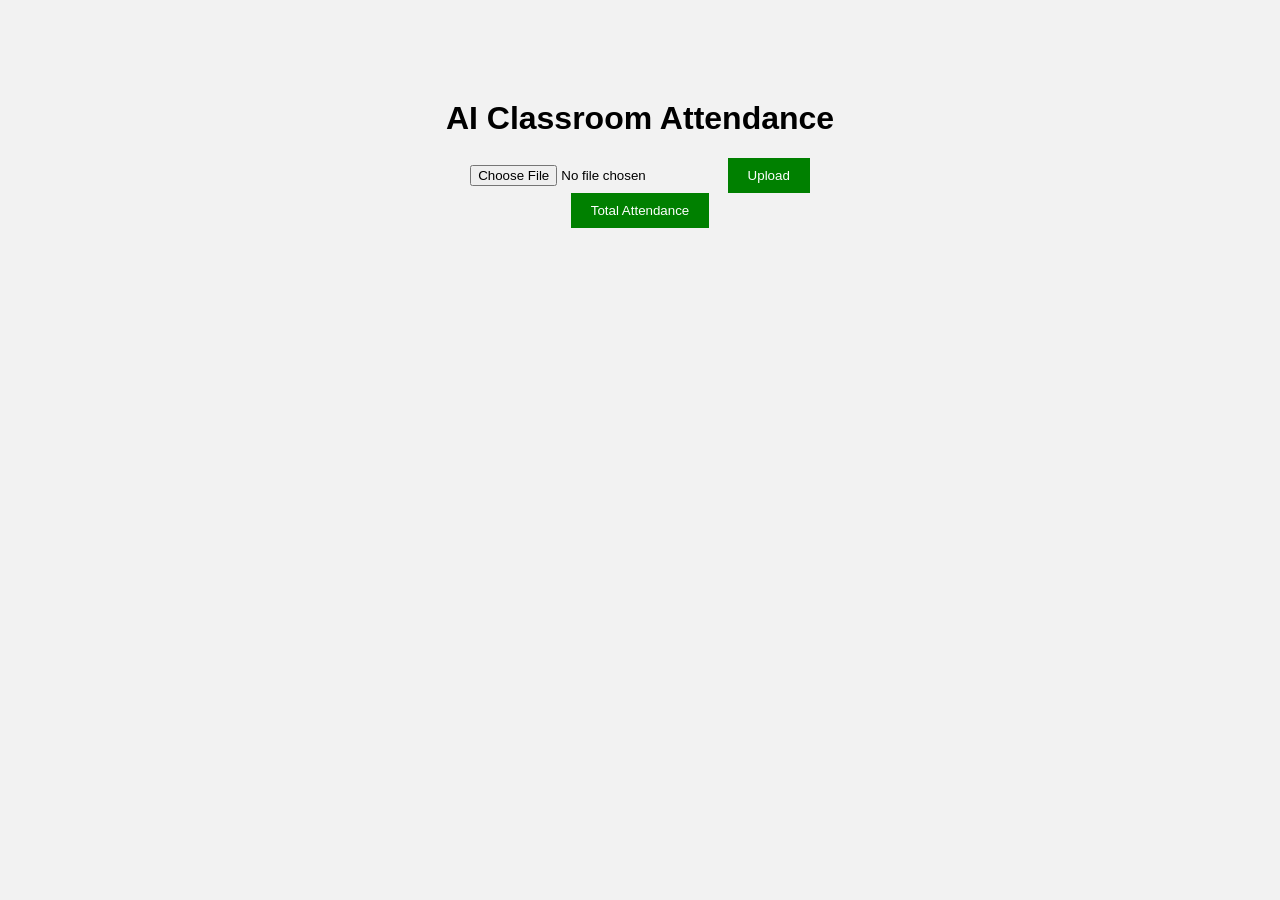
==== templates/index.html @ 0acdf6b6 "Initial commit" ====
<!DOCTYPE html>
<html>
<head>
    <title>AI Attendance</title>
    <link rel="stylesheet" href="/static/css/style.css">
</head>
<body>

<div class="container">
    <h1>AI Classroom Attendance</h1>

    <form action="/upload" method="POST" enctype="multipart/form-data">
        <input type="file" name="image" required>
        <button type="submit">Upload</button>
    </form>
<a href="/total_attendance">
    <button>Total Attendance</button>
</a>
</div>

</body>
</html>
---- static/css/style.css ----
body {
    font-family: Arial;
    background: #f2f2f2;
    text-align: center;
}

.container {
    margin-top: 100px;
}

button {
    padding: 10px 20px;
    background: green;
    color: white;
    border: none;
}
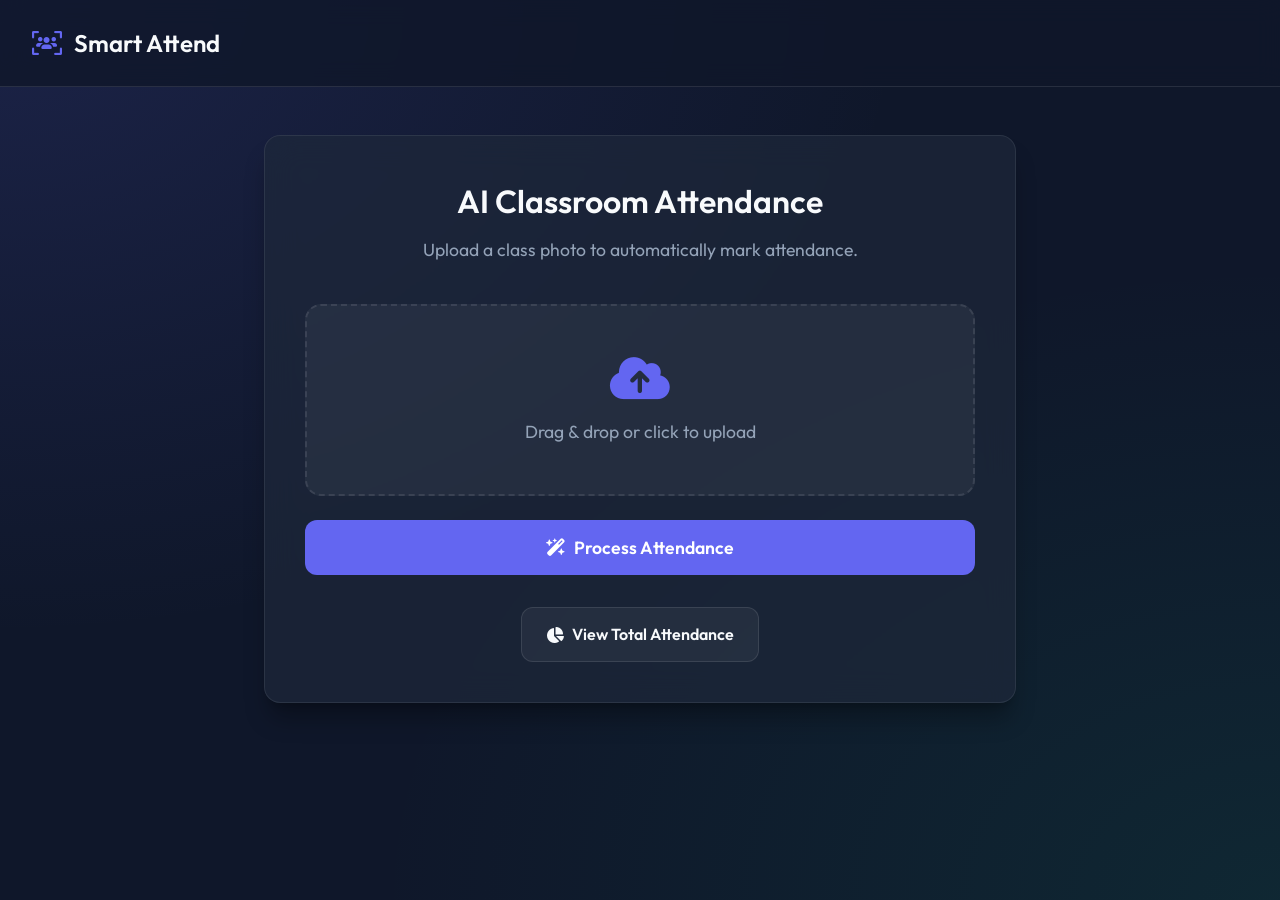
==== commit af8d509b: "Updated entire project" ====
--- a/templates/index.html
+++ b/templates/index.html
@@ -1,22 +1,64 @@
 <!DOCTYPE html>
-<html>
+<html lang="en">
 <head>
-    <title>AI Attendance</title>
+    <meta charset="UTF-8">
+    <meta name="viewport" content="width=device-width, initial-scale=1.0">
+    <title>AI Attendance System</title>
+    <link href="https://fonts.googleapis.com/css2?family=Outfit:wght@300;400;600&display=swap" rel="stylesheet">
+    <link rel="stylesheet" href="https://cdnjs.cloudflare.com/ajax/libs/font-awesome/6.4.0/css/all.min.css">
     <link rel="stylesheet" href="/static/css/style.css">
 </head>
 <body>
+    <div class="app-wrapper">
+        <header class="app-header">
+            <div class="logo">
+                <i class="fa-solid fa-users-viewfinder"></i>
+                <span>Smart Attend</span>
+            </div>
+        </header>
 
-<div class="container">
-    <h1>AI Classroom Attendance</h1>
+        <main class="container">
+            <div class="card glass-effect">
+                <div class="card-header">
+                    <h1>AI Classroom Attendance</h1>
+                    <p>Upload a class photo to automatically mark attendance.</p>
+                </div>
 
-    <form action="/upload" method="POST" enctype="multipart/form-data">
-        <input type="file" name="image" required>
-        <button type="submit">Upload</button>
-    </form>
-<a href="/total_attendance">
-    <button>Total Attendance</button>
-</a>
-</div>
+                <form action="/upload" method="POST" enctype="multipart/form-data" class="upload-form">
+                    <div class="file-drop-area">
+                        <i class="fa-solid fa-cloud-arrow-up drop-icon"></i>
+                        <span class="file-msg">Drag & drop or click to upload</span>
+                        <input class="file-input" type="file" name="image" accept="image/*" required>
+                    </div>
+                    
+                    <button type="submit" class="btn btn-primary">
+                        <i class="fa-solid fa-wand-magic-sparkles"></i> Process Attendance
+                    </button>
+                </form>
 
+                <div class="actions">
+                    <a href="/total_attendance" class="btn btn-secondary">
+                        <i class="fa-solid fa-chart-pie"></i> View Total Attendance
+                    </a>
+                </div>
+            </div>
+        </main>
+    </div>
+    
+    <script>
+        // Simple script to update file name on selection
+        const fileInput = document.querySelector('.file-input');
+        const fileMsg = document.querySelector('.file-msg');
+        
+        fileInput.addEventListener('change', (e) => {
+            if (e.target.files.length > 0) {
+                fileMsg.textContent = e.target.files[0].name;
+                fileMsg.classList.add('has-file');
+            } else {
+                fileMsg.textContent = 'Drag & drop or click to upload';
+                fileMsg.classList.remove('has-file');
+            }
+        });
+    </script>
 </body>
 </html>
--- a/static/css/style.css
+++ b/static/css/style.css
@@ -1,16 +1,444 @@
+:root {
+    --primary: #6366f1;
+    --primary-hover: #4f46e5;
+    --secondary: #1e293b;
+    --background: #0f172a;
+    --surface: #1e293b;
+    --surface-light: rgba(255, 255, 255, 0.05);
+    --text-main: #f8fafc;
+    --text-muted: #94a3b8;
+    --success: #10b981;
+    --success-bg: rgba(16, 185, 129, 0.1);
+    --border: rgba(255, 255, 255, 0.1);
+    --glass-bg: rgba(30, 41, 59, 0.7);
+    --glass-border: rgba(255, 255, 255, 0.08);
+}
+
+* {
+    margin: 0;
+    padding: 0;
+    box-sizing: border-box;
+}
+
 body {
-    font-family: Arial;
-    background: #f2f2f2;
+    font-family: 'Outfit', sans-serif;
+    background-color: var(--background);
+    color: var(--text-main);
+    line-height: 1.6;
+    min-height: 100vh;
+    background-image: 
+        radial-gradient(at 0% 0%, rgba(99, 102, 241, 0.15) 0px, transparent 50%),
+        radial-gradient(at 100% 100%, rgba(16, 185, 129, 0.1) 0px, transparent 50%);
+    background-attachment: fixed;
+}
+
+.app-wrapper {
+    display: flex;
+    flex-direction: column;
+    min-height: 100vh;
+}
+
+.app-header {
+    padding: 1.5rem 2rem;
+    display: flex;
+    justify-content: space-between;
+    align-items: center;
+    border-bottom: 1px solid var(--border);
+    background: rgba(15, 23, 42, 0.8);
+    backdrop-filter: blur(12px);
+    position: sticky;
+    top: 0;
+    z-index: 100;
+}
+
+.logo {
+    font-size: 1.5rem;
+    font-weight: 600;
+    display: flex;
+    align-items: center;
+    gap: 0.75rem;
+    color: var(--primary);
+}
+
+.logo span {
+    color: var(--text-main);
+}
+
+.container {
+    flex: 1;
+    max-width: 800px;
+    margin: 0 auto;
+    padding: 3rem 1.5rem;
+    width: 100%;
+}
+
+.result-container {
+    max-width: 1000px;
+}
+
+.card {
+    background: var(--surface);
+    border-radius: 1rem;
+    padding: 2.5rem;
+    box-shadow: 0 20px 25px -5px rgba(0, 0, 0, 0.3), 0 8px 10px -6px rgba(0, 0, 0, 0.2);
+}
+
+.glass-effect {
+    background: var(--glass-bg);
+    backdrop-filter: blur(16px);
+    -webkit-backdrop-filter: blur(16px);
+    border: 1px solid var(--glass-border);
+}
+
+.card-header {
     text-align: center;
-}
-
-.container {
-    margin-top: 100px;
-}
-
-button {
-    padding: 10px 20px;
-    background: green;
+    margin-bottom: 2.5rem;
+}
+
+.card-header h1, .card-header h2 {
+    font-size: 2rem;
+    font-weight: 600;
+    margin-bottom: 0.5rem;
+    color: var(--text-main);
+}
+
+.card-header p {
+    color: var(--text-muted);
+    font-size: 1.1rem;
+}
+
+.text-success {
+    color: var(--success);
+}
+
+/* Form Styles */
+.upload-form {
+    display: flex;
+    flex-direction: column;
+    gap: 1.5rem;
+    margin-bottom: 2rem;
+}
+
+.file-drop-area {
+    position: relative;
+    display: flex;
+    flex-direction: column;
+    align-items: center;
+    justify-content: center;
+    padding: 3rem 2rem;
+    border: 2px dashed var(--border);
+    border-radius: 1rem;
+    background: var(--surface-light);
+    transition: all 0.3s ease;
+    cursor: pointer;
+}
+
+.file-drop-area:hover {
+    border-color: var(--primary);
+    background: rgba(99, 102, 241, 0.05);
+}
+
+.drop-icon {
+    font-size: 3rem;
+    color: var(--primary);
+    margin-bottom: 1rem;
+}
+
+.file-msg {
+    font-size: 1.1rem;
+    color: var(--text-muted);
+    font-weight: 400;
+}
+
+.file-msg.has-file {
+    color: var(--success);
+    font-weight: 600;
+}
+
+.file-input {
+    position: absolute;
+    left: 0;
+    top: 0;
+    height: 100%;
+    width: 100%;
+    cursor: pointer;
+    opacity: 0;
+}
+
+/* Buttons */
+.btn {
+    display: inline-flex;
+    align-items: center;
+    justify-content: center;
+    gap: 0.5rem;
+    padding: 0.875rem 1.5rem;
+    border-radius: 0.75rem;
+    font-weight: 600;
+    font-size: 1rem;
+    font-family: 'Outfit', sans-serif;
+    cursor: pointer;
+    transition: all 0.3s ease;
+    text-decoration: none;
+    border: none;
+}
+
+.btn-primary {
+    background: var(--primary);
     color: white;
-    border: none;
+    width: 100%;
+    font-size: 1.1rem;
+    padding: 1rem;
+}
+
+.btn-primary:hover {
+    background: var(--primary-hover);
+    transform: translateY(-2px);
+    box-shadow: 0 10px 15px -3px rgba(99, 102, 241, 0.3);
+}
+
+.btn-secondary {
+    background: var(--surface-light);
+    color: var(--text-main);
+    border: 1px solid var(--border);
+}
+
+.btn-secondary:hover {
+    background: rgba(255, 255, 255, 0.1);
+}
+
+.btn-outline {
+    background: transparent;
+    color: var(--text-main);
+    border: 1px solid var(--border);
+}
+
+.btn-outline:hover {
+    border-color: var(--text-muted);
+}
+
+.btn-nav {
+    padding: 0.5rem 1rem;
+    background: var(--surface-light);
+    color: var(--text-main);
+    font-size: 0.9rem;
+}
+
+.btn-nav:hover {
+    background: rgba(255, 255, 255, 0.1);
+}
+
+.actions {
+    display: flex;
+    gap: 1rem;
+    justify-content: center;
+    margin-top: 1.5rem;
+}
+
+/* Result Page */
+.result-content {
+    display: grid;
+    grid-template-columns: 1fr 1fr;
+    gap: 2.5rem;
+    margin-bottom: 2.5rem;
+}
+
+@media (max-width: 768px) {
+    .result-content {
+        grid-template-columns: 1fr;
+    }
+}
+
+.image-preview {
+    border-radius: 1rem;
+    overflow: hidden;
+    border: 1px solid var(--border);
+    background: var(--surface-light);
+    display: flex;
+    align-items: center;
+    justify-content: center;
+    padding: 0.5rem;
+}
+
+.image-preview img {
+    max-width: 100%;
+    height: auto;
+    border-radius: 0.5rem;
+    display: block;
+}
+
+.attendance-list-container {
+    background: var(--surface-light);
+    border-radius: 1rem;
+    padding: 1.5rem;
+    border: 1px solid var(--border);
+    display: flex;
+    flex-direction: column;
+}
+
+.attendance-list-container h3 {
+    font-size: 1.25rem;
+    margin-bottom: 1.5rem;
+    display: flex;
+    align-items: center;
+    justify-content: space-between;
+}
+
+.badge {
+    background: var(--primary);
+    color: white;
+    font-size: 0.875rem;
+    padding: 0.25rem 0.75rem;
+    border-radius: 9999px;
+    font-weight: 600;
+}
+
+.attendance-list {
+    list-style: none;
+    display: flex;
+    flex-direction: column;
+    gap: 0.75rem;
+    overflow-y: auto;
+    max-height: 400px;
+    padding-right: 0.5rem;
+}
+
+.attendance-list::-webkit-scrollbar {
+    width: 6px;
+}
+
+.attendance-list::-webkit-scrollbar-track {
+    background: var(--surface);
+    border-radius: 4px;
+}
+
+.attendance-list::-webkit-scrollbar-thumb {
+    background: var(--border);
+    border-radius: 4px;
+}
+
+.attendance-list li {
+    display: flex;
+    align-items: center;
+    justify-content: space-between;
+    padding: 1rem;
+    background: rgba(255, 255, 255, 0.03);
+    border-radius: 0.75rem;
+    border: 1px solid var(--border);
+    transition: transform 0.2s;
+}
+
+.attendance-list li:hover {
+    transform: translateX(4px);
+    border-color: rgba(255, 255, 255, 0.2);
+}
+
+.student-info {
+    display: flex;
+    align-items: center;
+    gap: 1rem;
+}
+
+.avatar {
+    width: 40px;
+    height: 40px;
+    border-radius: 50%;
+    background: var(--primary);
+    display: flex;
+    align-items: center;
+    justify-content: center;
+    color: white;
+}
+
+.avatar.small {
+    width: 32px;
+    height: 32px;
+    font-size: 0.875rem;
+}
+
+.student-name {
+    font-weight: 600;
+}
+
+.status-badge {
+    font-size: 0.75rem;
+    font-weight: 600;
+    padding: 0.25rem 0.75rem;
+    border-radius: 9999px;
+    text-transform: uppercase;
+    letter-spacing: 0.05em;
+}
+
+.status-badge.present {
+    background: var(--success-bg);
+    color: var(--success);
+    border: 1px solid rgba(16, 185, 129, 0.2);
+}
+
+.status-badge.active {
+    background: rgba(56, 189, 248, 0.1);
+    color: #38bdf8;
+    border: 1px solid rgba(56, 189, 248, 0.2);
+}
+
+.status-badge.inactive {
+    background: rgba(148, 163, 184, 0.1);
+    color: var(--text-muted);
+    border: 1px solid rgba(148, 163, 184, 0.2);
+}
+
+.empty-state {
+    text-align: center;
+    padding: 3rem 1rem;
+    color: var(--text-muted);
+}
+
+.empty-state i {
+    font-size: 3rem;
+    margin-bottom: 1rem;
+    opacity: 0.5;
+}
+
+/* Table Styles */
+.table-container {
+    overflow-x: auto;
+    background: var(--surface-light);
+    border-radius: 1rem;
+    border: 1px solid var(--border);
+}
+
+.data-table {
+    width: 100%;
+    border-collapse: collapse;
+    text-align: left;
+}
+
+.data-table th, .data-table td {
+    padding: 1.25rem 1.5rem;
+    border-bottom: 1px solid var(--border);
+}
+
+.data-table th {
+    font-weight: 600;
+    color: var(--text-muted);
+    font-size: 0.875rem;
+    text-transform: uppercase;
+    letter-spacing: 0.05em;
+    background: rgba(0, 0, 0, 0.2);
+}
+
+.data-table tr:last-child td {
+    border-bottom: none;
+}
+
+.data-table tbody tr:hover {
+    background: rgba(255, 255, 255, 0.02);
+}
+
+.text-center {
+    text-align: center;
+}
+
+.empty-row {
+    padding: 3rem !important;
+    color: var(--text-muted);
 }
